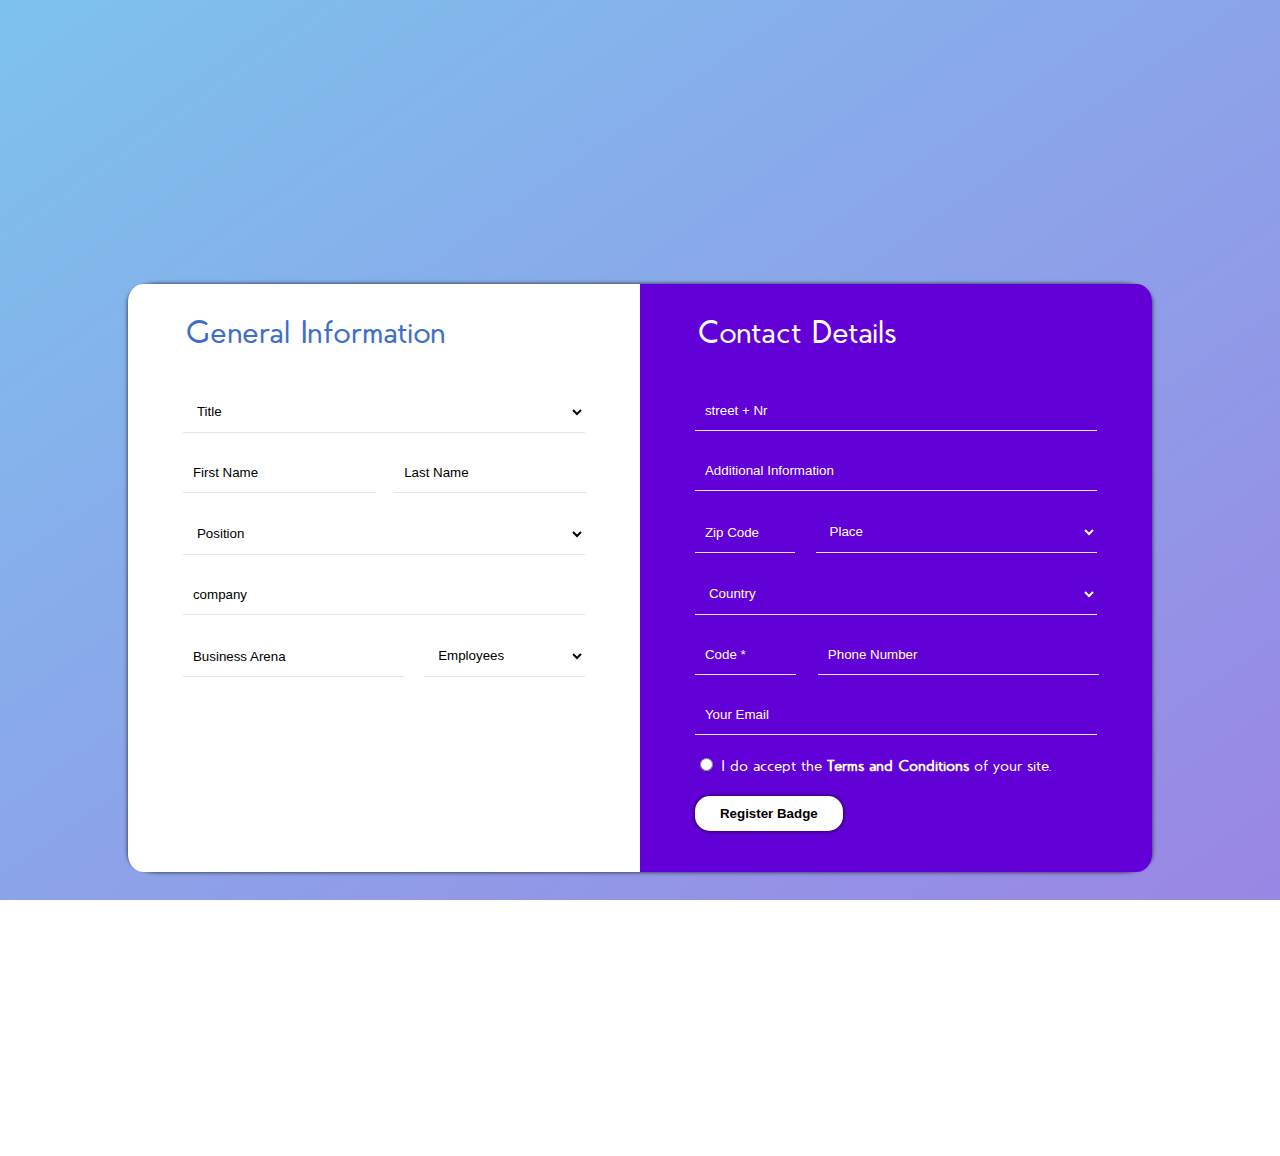
==== index.html @ dfebcdeb "initialisation du projet et fnalisation." ====
<!DOCTYPE html>
<html lang="fr">

<head>
    <meta charset="UTF-8">
    <title>Formulaire</title>
    <link rel="stylesheet" href="css/style.css">
</head>

<body>

    <div class="main column align-center">
        <div class="">
            <div class="row align-center">
                <form class="row">
                    <!---->
                    <div class="width-50 radius-left bloc-form bg-light text-dark form-general-information">
                        <!---->
                        <fieldset>
                            <legend class="text-blue">General Information</legend>
                            <div class="row">
                                <select class="width-100" name="title" id="title">
                                    <option value="" disabled selected><span>Title</span></option>
                                    <option value="title1">title1</option>
                                    <option value="title2">title2</option>
                                    <option value="title3">title3</option>
                                </select>
                            </div><br>
                            <div class="row align-between width-95">
                                <div class="width-45">
                                    <input class="width-100" type="text" name="firstName" id="firstName"
                                        placeholder="First Name">
                                </div>
                                <div class="width-45">
                                    <input class="width-100" type="text" name="lastName" id="lastName"
                                        placeholder="Last Name">
                                </div>
                            </div><br>
                            <div class="row">
                                <select class="width-100" name="position" id="position">
                                    <option value="" disabled selected><span>Position</span></option>
                                    <option value="position1">position1</option>
                                    <option value="position2">position2</option>
                                    <option value="position3">position3</option>
                                </select>
                            </div><br>
                            <div class="row width-100">
                                <input class="width-100" type="text" name="company" id="company" placeholder="company">
                            </div><br>
                            <div class="row width-100 align-between align-v-end">
                                <div class="width-50">
                                    <input class="width-100" type="text" name="businessArena" id="businessArena"
                                        placeholder="Business Arena">
                                </div>
                                <div class="width-40">
                                    <select class="width-100" name="employees" id="employees">
                                        <option value="" disabled selected>
                                            <span class="">Employees</span>
                                        </option>
                                        <option value="employee1">employees1</option>
                                        <option value="employees2">employees2</option>
                                        <option value="employees3">employees3</option>
                                    </select>
                                </div>
                            </div>
                        </fieldset>
                        <!---->
                    </div>
                    <!---->
                    <!---->
                    <div class="width-50 radius-right bloc-form bg-indigo text-light form-contact-details">
                        <!---->
                        <fieldset>
                            <legend>Contact Details</legend>
                            <div class="row width-100">
                                <input class="width-100" type="text" name="streetAndNr" id="streetAndNr"
                                    placeholder="street + Nr">
                            </div><br>
                            <div class="row width-100">
                                <input class="width-100" type="text" name="additionalInfo" id="additionalInfo"
                                    placeholder="Additional Information">
                            </div><br>
                            <div class="row width-100 align-between align-v-end">
                                <div class="width-20">
                                    <input class="width-100" type="text" name="zipCode" id="zipCode"
                                        placeholder="Zip Code">
                                </div>

                                <div class="width-70">
                                    <select class="width-100" name="place" id="place">
                                        <option value="" disabled selected>Place</option>
                                        <option value="place1">place1</option>
                                        <option value="place2">place2</option>
                                        <option value="place3">place3</option>
                                    </select>
                                </div>
                            </div><br>
                            <div class="row">
                                <select class="width-100" name="country" id="country">
                                    <option value="" disabled selected>Country</option>
                                    <option value="country1">country1</option>
                                    <option value="country2">country2</option>
                                    <option value="country3">country3</option>
                                </select>
                            </div><br>
                            <div class="row align-between width-95">
                                <div class="width-25">
                                    <input class="width-100" type="text" name="code" id="code" placeholder="Code *">
                                </div>

                                <div class="width-65">
                                    <input class="width-100" type="tel" name="phoneNumber" id="phoneNumber"
                                        placeholder="Phone Number">
                                </div>
                            </div><br>
                            <div class="row width-100">
                                <input class="width-100" type="email" name="email" id="email" placeholder="Your Email">
                            </div><br>
                            <div>
                                <span class="my-radio">
                                    <input type="radio" name="termsConditions" id="termsConditions">
                                </span>
                                <label for="termsConditions">
                                    I do accept the <strong>Terms and Conditions</strong>
                                    of your site.
                                </label>
                            </div><br>
                            <div>
                                <button type="submit">Register Badge</button>
                            </div>
                        </fieldset>
                        <!---->
                    </div>
                    <!---->
                </form>
            </div>
        </div>
    </div>

</body>

</html>
---- css/style.css ----
/**/
@font-face {
    font-family: 'AirFactoryRounded';
    src: url('../font/AirFactoryRounded.ttf');
    src: url('../font/AirFactoryRounded-Regular3.eot');
    src: url('../font/AirFactoryRounded-Regular3.eot?#iefix') format('embedded-opentype'),
        url('../font/AirFactoryRounded-Regular3.woff2') format('woff2'),
        url('../font/AirFactoryRounded-Regular3.woff') format('woff');
    font-weight: normal;
    font-style: normal;
    font-display: swap;
}

/**/
/**/

body {
    font-family: AirFactoryRounded,
        'Segoe UI',
        Tahoma,
        Geneva,
        Verdana,
        sans-serif;
    background-image: linear-gradient(to bottom right, #7dc2ee, #9a86e4);
    background-repeat: no-repeat;
    background-attachment: fixed;
    padding: 0;
    margin: 0;
}

.main {
    padding: 10%;
    margin: 0;
    height: 100vh;
}

/**/
/**/

.radius-left {
    border-radius: 3% 0 0 3%;
}

.radius-right {
    border-radius: 0 3% 3% 0;
}

.bloc-form {
    padding: 3% 4%;
}

/**/
/**/

.column {
    display: flex;
    flex-direction: column;
}

.row {
    display: flex;
    flex-direction: row;
}

.align-start {
    justify-content: flex-start;
}

.align-end {
    justify-content: flex-end;
}

.align-center {
    justify-content: center;
}

.align-between {
    justify-content: space-between;
}

.align-v-end {
    align-items: flex-end;
}

/* 
.align-v-start {
    align-items: flex-start;
}

.align-v-end {
    align-items: flex-end;
}

.align-v-center {
    align-items: center;
} */

/**/
/**/

.bg-light {
    background-color: #ffffff;
}

.bg-indigo {
    background-color: #6200d8;
}

.bg-red {
    background-color: #fa4343;
}

.bg-yellow {
    background-color: #fdda3e;
}

/**/
/**/

.text-light {
    color: #ffffff;
}

.text-dark {
    color: #1f1f1f;
}

.text-blue {
    color: #3e6eca;
}

/**/
/**/

form {
    width: 100%;
    border-radius: 3%;
    box-shadow: 0 0 4px rgba(0, 0, 0, 0.8);
}

form input,
select {
    border: none;
    border-bottom: 1px solid #e5e5e5;
    padding: 12px 10px;
    background-color: rgba(255, 255, 255, 0);
}

form input:focus,
select:focus {
    outline: none;
}

form fieldset {
    border: none;
}

form legend {
    font-size: 2rem;
    margin-bottom: 2rem;
}

form button {
    border: none;
    padding: 10px 25px;
    border-radius: 15px;
    background-color: #ffffff;
    font-weight: 600;
    box-shadow: 0 0 4px rgba(0, 0, 0, 0.8);
    cursor: pointer;
}

form button:hover {
    background-color: #e5e5e5;
}

.form-general-information input::placeholder {
    color: rgb(0, 0, 0);
}

.form-general-information select,
.form-general-information input {
    color: rgb(0, 0, 0);
}

.form-contact-details input::placeholder {
    color: rgb(255, 255, 255);
}

.form-contact-details select,
.form-contact-details input {
    color: rgb(255, 255, 255);
}

/**/
/**/
.width-100 {
    width: 100%;
}

.width-95 {
    width: 95.5%;
}

.width-70 {
    width: 70%;
}

.width-65 {
    width: 68%;
}

.width-60 {
    width: 60%;
}

.width-50 {
    width: 50%;
}

.width-45 {
    width: 45%;
}

.width-40 {
    width: 40%;
}

.width-30 {
    width: 30%;
}

.width-25 {
    width: 21%;
}

.width-20 {
    width: 20%;
}
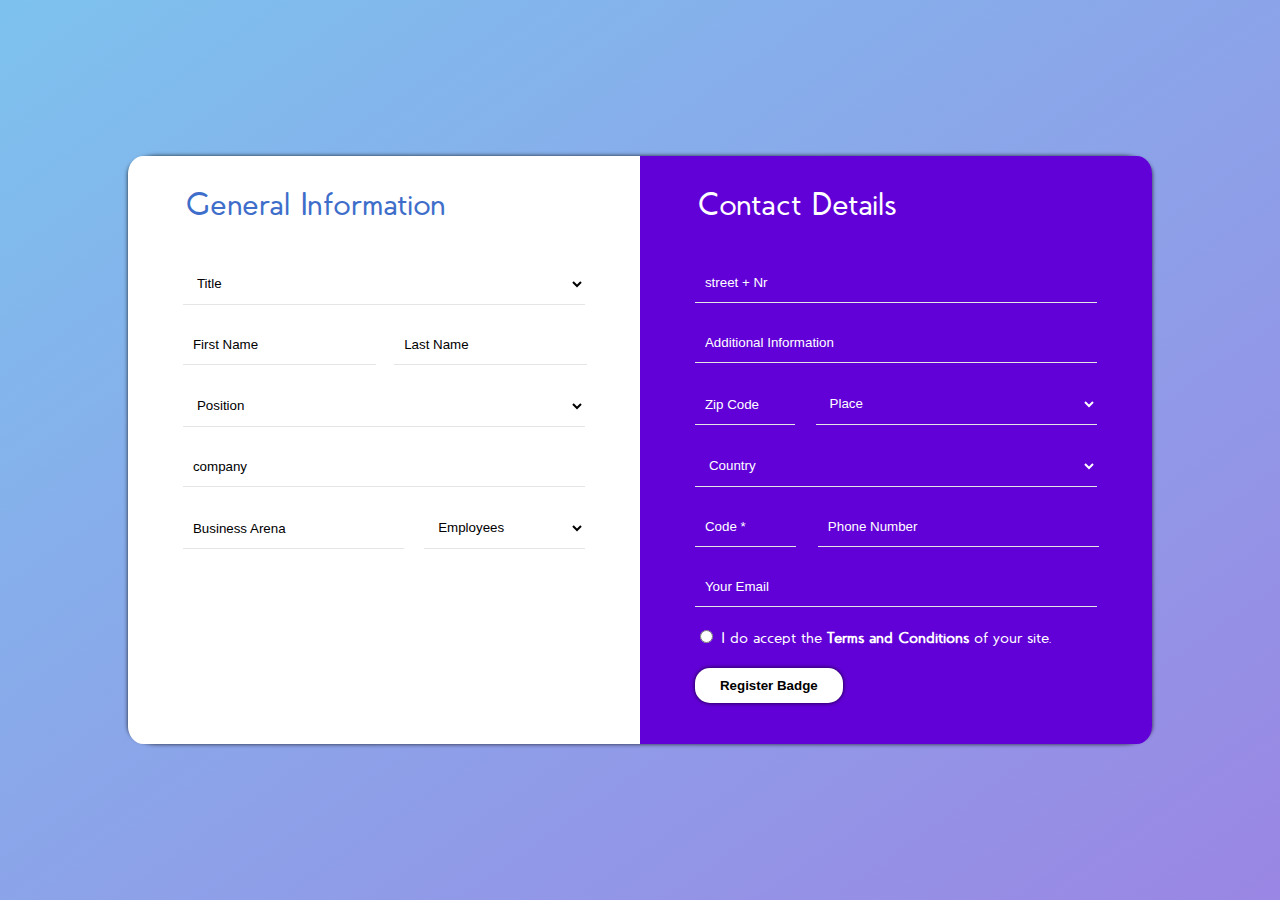
==== commit 6530dd13: "refactor : validate the html" ====
--- a/index.html
+++ b/index.html
@@ -20,7 +20,7 @@
                             <legend class="text-blue">General Information</legend>
                             <div class="row">
                                 <select class="width-100" name="title" id="title">
-                                    <option value="" disabled selected><span>Title</span></option>
+                                    <option value="" disabled selected>Title</option>
                                     <option value="title1">title1</option>
                                     <option value="title2">title2</option>
                                     <option value="title3">title3</option>
@@ -38,7 +38,7 @@
                             </div><br>
                             <div class="row">
                                 <select class="width-100" name="position" id="position">
-                                    <option value="" disabled selected><span>Position</span></option>
+                                    <option value="" disabled selected>Position</option>
                                     <option value="position1">position1</option>
                                     <option value="position2">position2</option>
                                     <option value="position3">position3</option>
@@ -55,7 +55,7 @@
                                 <div class="width-40">
                                     <select class="width-100" name="employees" id="employees">
                                         <option value="" disabled selected>
-                                            <span class="">Employees</span>
+                                            Employees
                                         </option>
                                         <option value="employee1">employees1</option>
                                         <option value="employees2">employees2</option>
--- a/css/style.css
+++ b/css/style.css
@@ -29,7 +29,7 @@
 }
 
 .main {
-    padding: 10%;
+    padding: 0 10%;
     margin: 0;
     height: 100vh;
 }
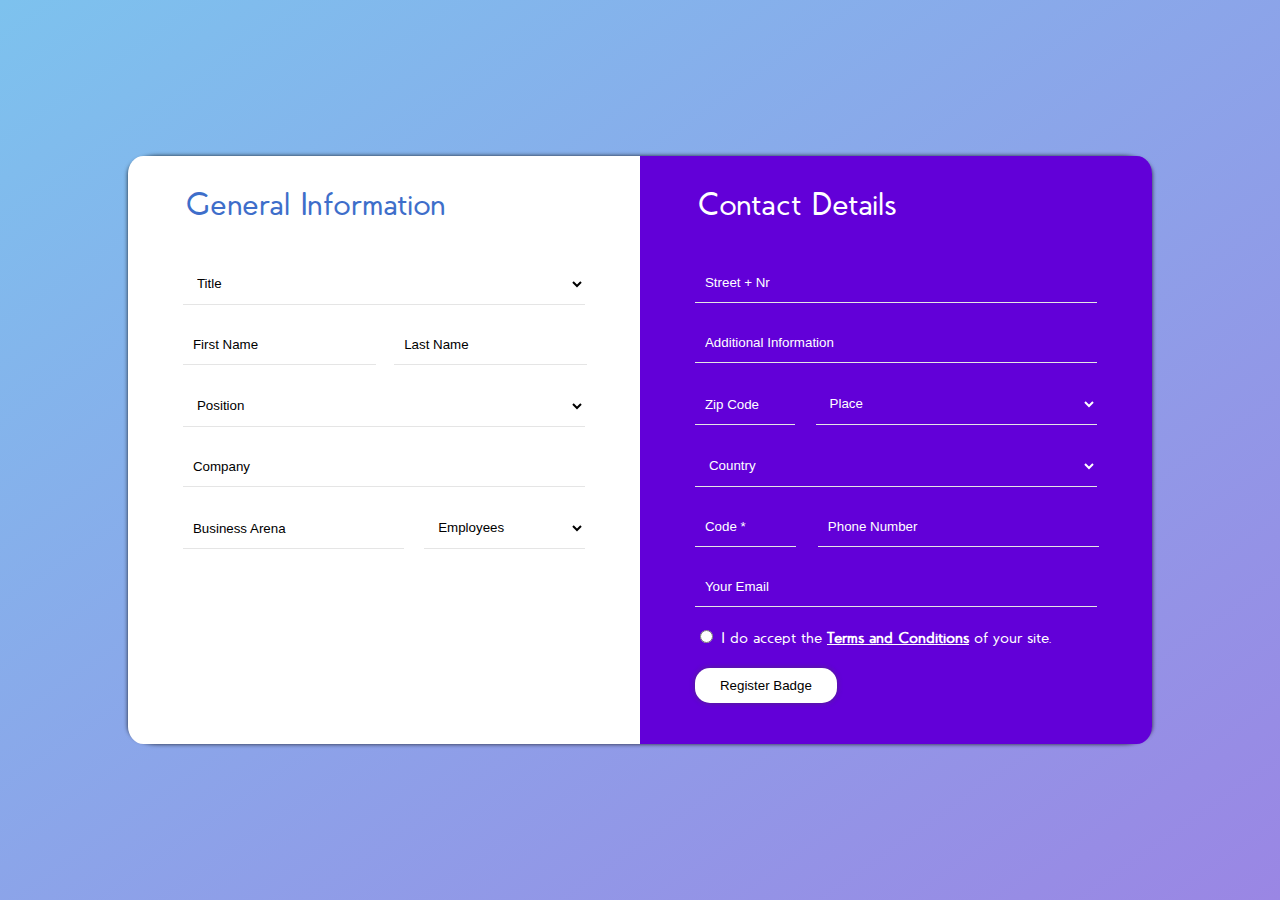
==== commit 96eb397d: "refactor : design imput placeholder, terms and button" ====
--- a/index.html
+++ b/index.html
@@ -45,7 +45,7 @@
                                 </select>
                             </div><br>
                             <div class="row width-100">
-                                <input class="width-100" type="text" name="company" id="company" placeholder="company">
+                                <input class="width-100" type="text" name="company" id="company" placeholder="Company">
                             </div><br>
                             <div class="row width-100 align-between align-v-end">
                                 <div class="width-50">
@@ -74,7 +74,7 @@
                             <legend>Contact Details</legend>
                             <div class="row width-100">
                                 <input class="width-100" type="text" name="streetAndNr" id="streetAndNr"
-                                    placeholder="street + Nr">
+                                    placeholder="Street + Nr">
                             </div><br>
                             <div class="row width-100">
                                 <input class="width-100" type="text" name="additionalInfo" id="additionalInfo"
@@ -121,7 +121,8 @@
                                     <input type="radio" name="termsConditions" id="termsConditions">
                                 </span>
                                 <label for="termsConditions">
-                                    I do accept the <strong>Terms and Conditions</strong>
+                                    I do accept the
+                                    <u><strong class="terms-conditions">Terms and Conditions</strong></u>
                                     of your site.
                                 </label>
                             </div><br>
--- a/css/style.css
+++ b/css/style.css
@@ -82,22 +82,6 @@
     align-items: flex-end;
 }
 
-/* 
-.align-v-start {
-    align-items: flex-start;
-}
-
-.align-v-end {
-    align-items: flex-end;
-}
-
-.align-v-center {
-    align-items: center;
-} */
-
-/**/
-/**/
-
 .bg-light {
     background-color: #ffffff;
 }
@@ -165,8 +149,8 @@
     padding: 10px 25px;
     border-radius: 15px;
     background-color: #ffffff;
-    font-weight: 600;
-    box-shadow: 0 0 4px rgba(0, 0, 0, 0.8);
+    font-weight: 500;
+    box-shadow: 0 0 5px rgba(70, 70, 70, 0.6);
     cursor: pointer;
 }
 
@@ -174,7 +158,22 @@
     background-color: #e5e5e5;
 }
 
+/*form-general-information*/
+
 .form-general-information input::placeholder {
+    /* Chrome, Firefox, Opera, Safari 10.1+ */
+    color: rgb(0, 0, 0);
+    opacity: 1;
+    /* Firefox */
+}
+
+.form-general-information input:-ms-input-placeholder {
+    /* Internet Explorer 10-11 */
+    color: rgb(0, 0, 0);
+}
+
+.form-general-information input::-ms-input-placeholder {
+    /* Microsoft Edge */
     color: rgb(0, 0, 0);
 }
 
@@ -183,13 +182,33 @@
     color: rgb(0, 0, 0);
 }
 
+/*form-contact-details*/
+
 .form-contact-details input::placeholder {
+    /* Chrome, Firefox, Opera, Safari 10.1+ */
+    color: rgb(255, 255, 255);
+    opacity: 1;
+    /* Firefox */
+}
+
+.form-general-information input:-ms-input-placeholder {
+    /* Internet Explorer 10-11 */
+    color: rgb(255, 255, 255);
+}
+
+.form-general-information input::-ms-input-placeholder {
+    /* Microsoft Edge */
     color: rgb(255, 255, 255);
 }
 
 .form-contact-details select,
 .form-contact-details input {
     color: rgb(255, 255, 255);
+}
+
+/**/
+.terms-conditions {
+    font-weight: bolder;
 }
 
 /**/
